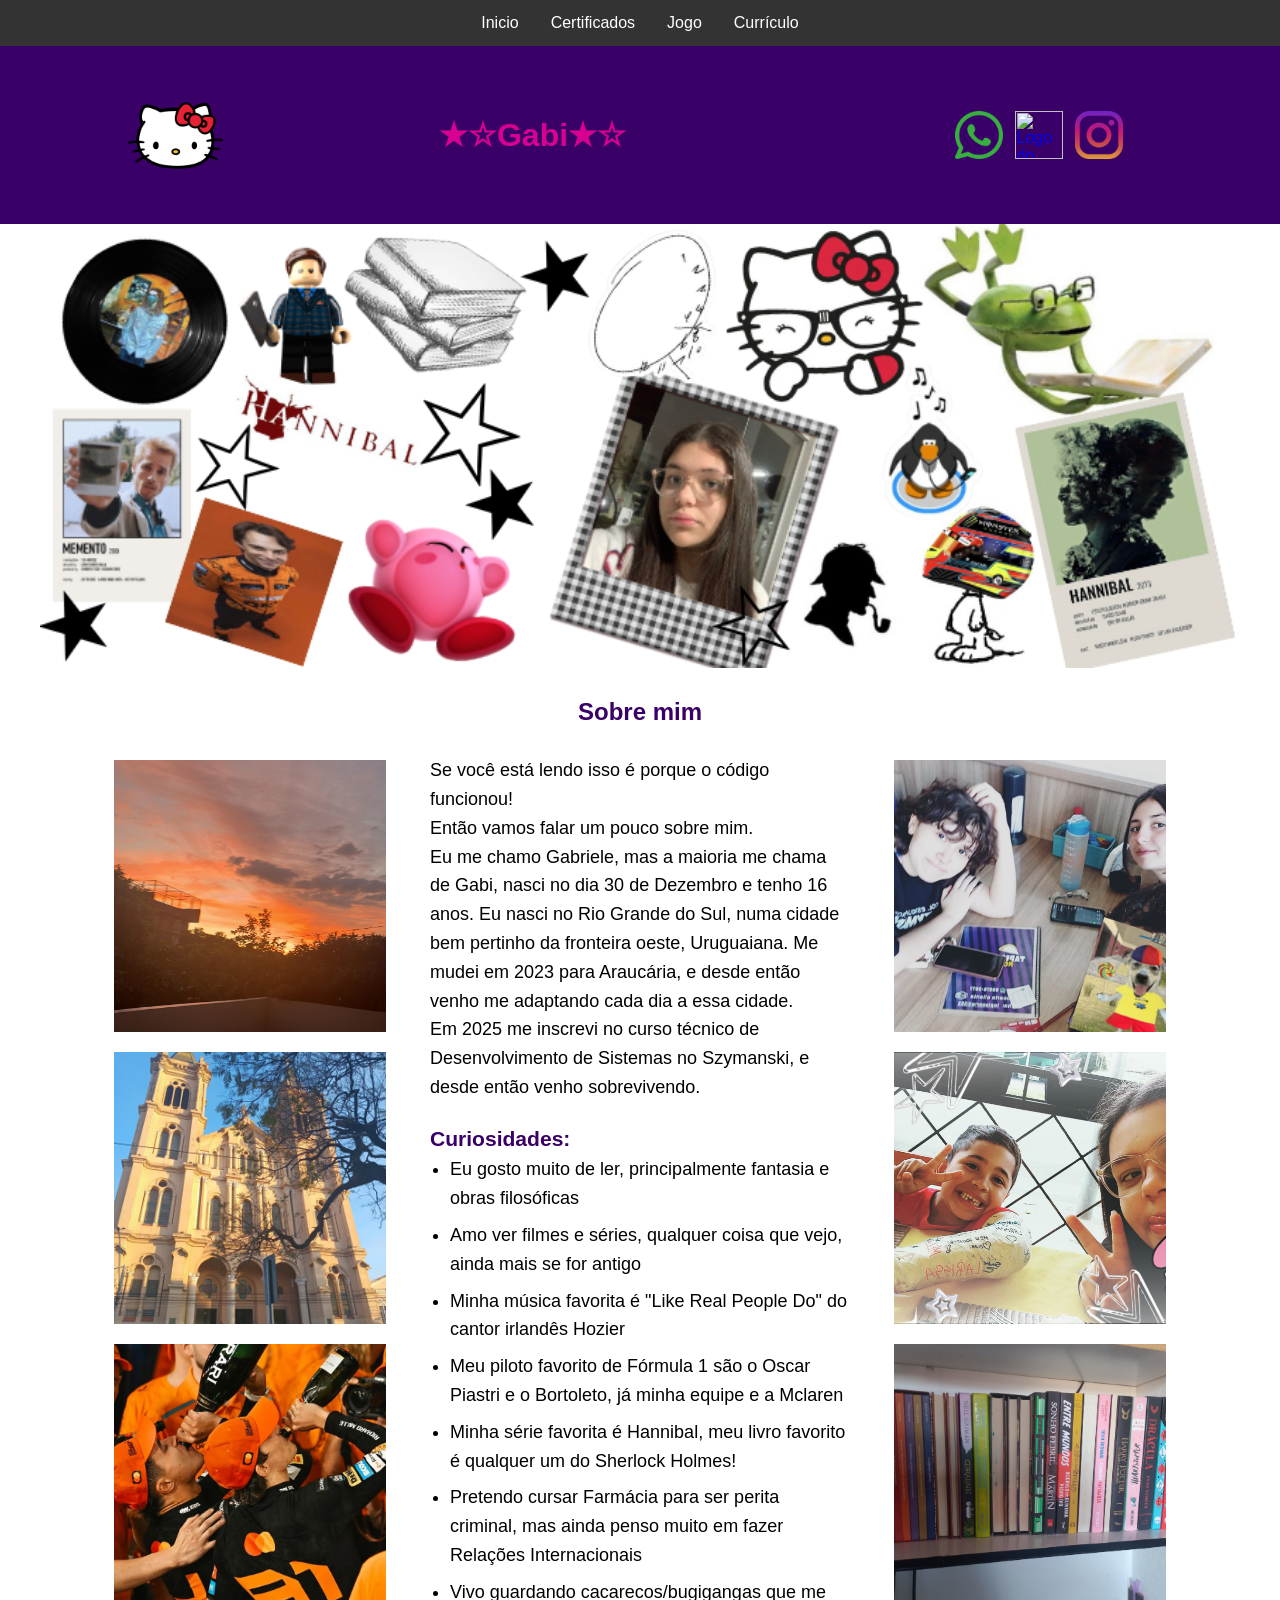
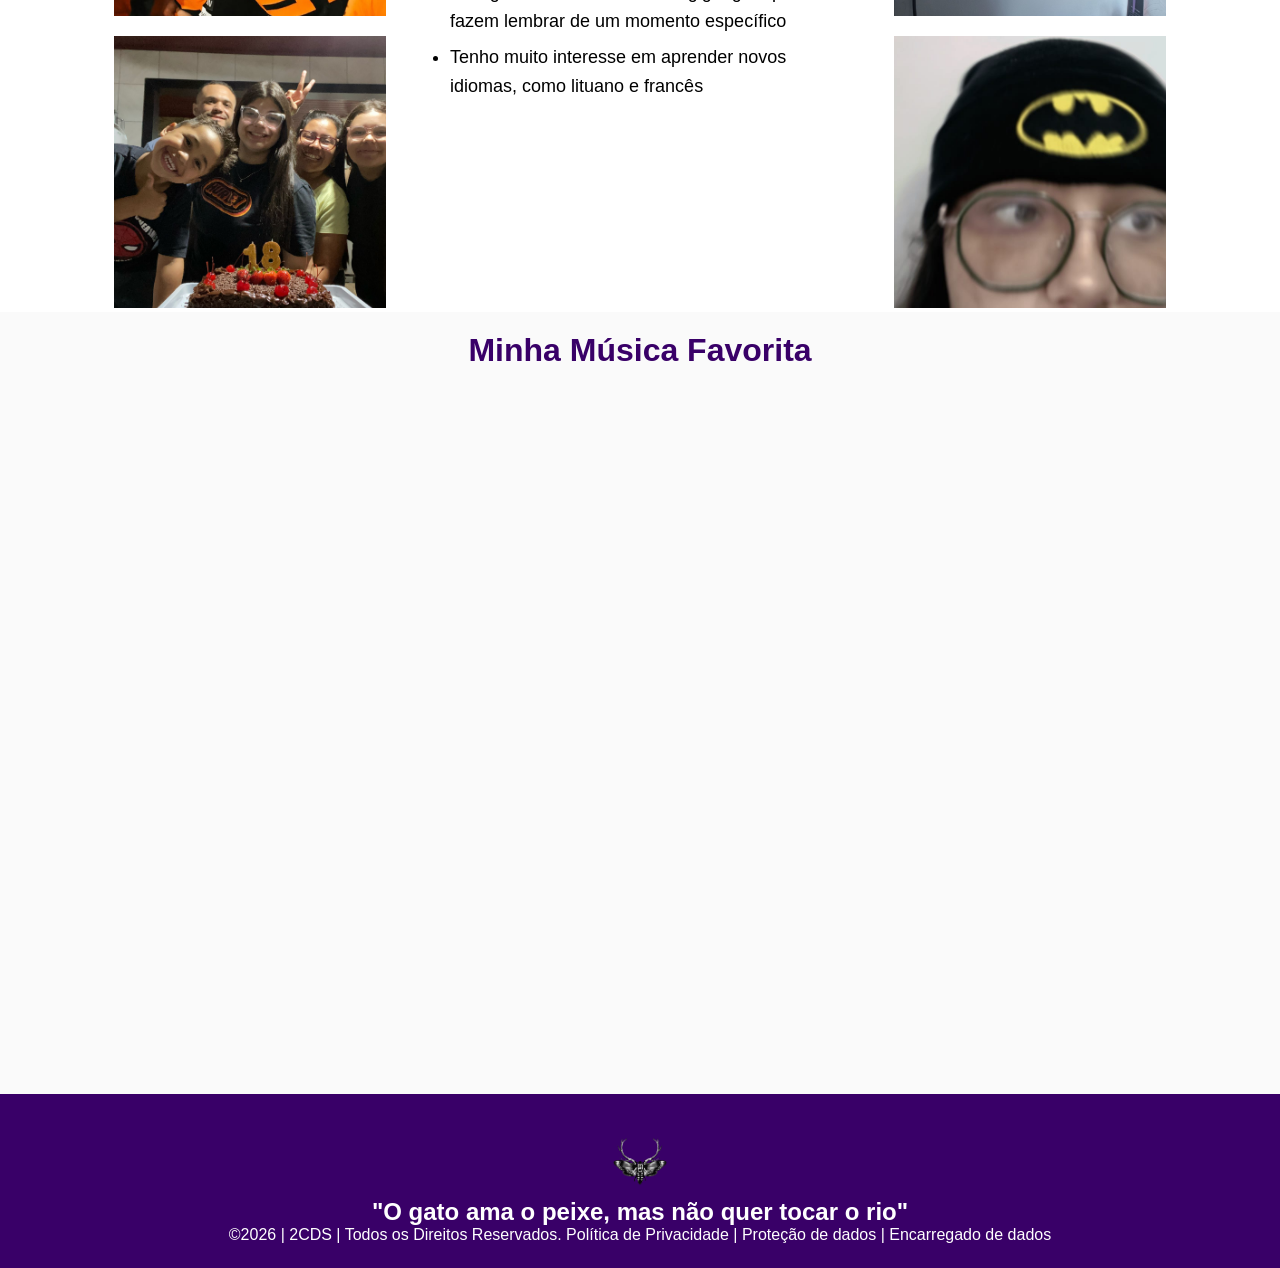
==== index.html @ 53c22264 "141" ====
<html lang="pt-br">
<head>
<meta charset="UTF-8">
<meta name="viewport" content="width=device-width, initial-scale=1.0">
<title>Gabriele Basilio</title>
<link rel="stylesheet" href="style.css">
<link rel="icon" href="hellokitty.png">
</head>
<body>
   <nav class="barra-navegacao">

        <ul>

            <li>
                <a href="index.html">Inicio</a>
            </li>

            <li>
                <a href="certificados.html">Certificados</a>
            </li>

            <li>
                <a href="jogo.html">Jogo</a>
            </li>

            <li>
                <a href="curriculo.html">Currículo</a>
            </li>

        </ul>

    </nav>

<!--header é a parte do cabeçalho do site, é o topo da página-->
<header class="cabecalho-itens">
<img class="cabecalho_imagem" src="hellokitty.png" alt="Logo da Página">
<h1 class="titulo_site">★☆Gabi★☆</h1>
<div class="sociais">
<a href="https://wa.me/5541995487025" target="_blank">
<img class="icone-social" src="whatsapp.png" alt="Logo do Whats da Escola">
</a>
<a href="mailto:gabriele.basilio@escola.pr.gov.br?subject=Contato%20pelo%20site&body=Ol%C3%A1%2C%20Gabi%C3%A8le%2C%20vim%20pelo%20seu%20site%20e%20gostaria%20de%20falar%20sobre... " target="_blank">
<img class="icone-social" src="gmail.png" alt="Logo do Email">
</a>
<a href="https://www.instagram.com/_ga.b1_?igsh=czFxeGV0c2ZuanBq" target="_blank">
<img class="icone-social" src="instagram.png" alt="instagram pessoal">
</a>
</div>
</header>

<!--Seção banner 1 é a parte do paragrafo 1 da página-->
<section class="banner1">
<img class="escola-image" src="Banner.png" alt="Banner da Escola">
</section>
<section class="sobre-mim">
  <h1 class="sobremim-titulo">Sobre mim</h1>
  <div class="sobremim-wrapper">

<div class="galeria-lateral">
  <img class="foto-galeria" src="pordosolsite.jpeg" alt="Foto do céu">
  <img class="foto-galeria" src="igrejaurugsite.jpeg" alt="Foto da igreja">
  <img class="foto-galeria" src="f1mclarenboys.jpg" alt="Descrição">
  <img class="foto-galeria" src="family.jpg" alt="Descrição">
</div>

    <div class="sobremim-conteudo">
      <p>Se você está lendo isso é porque o código funcionou!</p>
      <p>Então vamos falar um pouco sobre mim.</p>
      <p>Eu me chamo Gabriele, mas a maioria me chama de Gabi, nasci no dia 30 de Dezembro e tenho 16 anos. Eu nasci no Rio Grande do Sul, numa cidade bem pertinho da fronteira oeste, Uruguaiana. Me mudei em 2023 para Araucária, e desde então venho me adaptando cada dia a essa cidade.</p>

      <p>Em 2025 me inscrevi no curso técnico de Desenvolvimento de Sistemas no Szymanski, e desde então venho sobrevivendo.</p>
      <h3 class="sobremim-subtitulo">Curiosidades:</h3>
      <ul class="sobremim-lista">
        <li>Eu gosto muito de ler, principalmente fantasia e obras filosóficas</li>
        <li>Amo ver filmes e séries, qualquer coisa que vejo, ainda mais se for antigo</li>
        <li>Minha música favorita é "Like Real People Do" do cantor irlandês Hozier</li>
        <li>Meu piloto favorito de Fórmula 1 são o Oscar Piastri e o Bortoleto, já minha equipe e a Mclaren</li>
        <li>Minha série favorita é Hannibal, meu livro favorito é qualquer um do Sherlock Holmes!</li>
        <li>Pretendo cursar Farmácia para ser perita criminal, mas ainda penso muito em fazer Relações Internacionais</li>
        <li>Vivo guardando cacarecos/bugigangas que me fazem lembrar de um momento específico</li>
        <li>Tenho muito interesse em aprender novos idiomas, como lituano e francês</li>
      </ul>
    </div>

<div class="galeria-lateral">
  <img class="foto-galeria" src="girlssite.jpeg" alt="Foto com amigos">
  <img class="foto-galeria" src="thebrothrs.jpg" alt="Foto minha">
  <img class="foto-galeria" src="myprivatelibrary.jpg" alt="">
  <img class="foto-galeria" src="eubatmansite.jpeg" alt="eu com a toca do batman">
</div>

  </div>
</section>
<!-- Esta div cria a caixa que vai guardar o nosso bloco de vídeo -->
<div class="container-video">
   <h3 class="titulo-video">Minha Música Favorita</h3>
   <div class="video-wrapper">
     <iframe src="https://www.youtube.com/embed/yN4eemsKTQI?si=ebPwR7hq852mcmKF&amp;controls=0&autoplay=1"  title="YouTube video player" frameborder="0" allow="accelerometer; autoplay; clipboard-write; encrypted-media; gyroscope; picture-in-picture; web-share" referrerpolicy="strict-origin-when-cross-origin" allowfullscreen></iframe>
   </div>
</div>
<!--Seção rodapé é a parte final da paragrafo 3 da página-->
<footer class="escola">
<img class="logo_rodape" src="hannibal.png" alt="Logo da Escola">
<h2 class="escola-título">"O gato ama o peixe, mas não quer tocar o rio"
</a></h2>
<p></p>
<p>©2026 | 2CDS | Todos os Direitos Reservados.
Política de Privacidade | Proteção de dados | Encarregado de dados</p>
<p> </p>
</footer>
</body>
</html>
---- style.css ----
*{
margin: 0;
padding: 0;
box-sizing: border-box;
}
body{
font-family: "Poppins", sans-serif;
}
header{
background-color:
#390068;
color: rgb(216, 0, 144);
width: 100%;
padding: 20px;
}
.cabecalho-itens{
max-width: 1980px;
margin: 0 auto;
display: flex;
align-items: center;
justify-content: center;
}
.cabecalho_imagem{
width: 95px;
display: flex;
justify-content: flex-start;
align-items: center;
}
.titulo_site{
padding: 50px;
text-align: center;
width: 50%;
font: 30px;
}
.sociais{
display: flex;
justify-content: flex-end;
width: 25%;
padding-right: 30px;
}
.sociais{
display: flex;
justify-content: flex-end;
align-items: center;
gap: 12px;
padding-right: 30px;
}
.icone-social{
width: 48px;
height: 48px;
}
.escola{
background-image: linear-gradient(
#390068,
#390068);
color: white;
display: flex;
justify-content:center;
padding: 24px 0;
text-align:center;
display:block;
}
.escola-titulo{
padding: 50px;
text-align: center;
}
.logo_rodape{
height: 80px;
padding: 12px 0;
}
.link{
color:
#ffffff;
text-decoration: none;
}
.escola-image {
    height: auto;
    width: 100%;
    max-width: 1200px;
    display: block;
}
.banner1 {
  display: flex;
  justify-content: center;
}
.sobremim-titulo{
color:
#390068;
text-align: center;
padding: 30px 0;
}
.sobremim-wrapper {
  display: flex;
  justify-content: center;
  align-items: flex-start;
  gap: 20px;
  max-width: 1100px;
  margin: 0 auto;
  padding: 0 20px;
}

.galeria-lateral {
  display: flex;
  flex-direction: column;
  gap: 12px;
  flex-shrink: 0;
}
.foto-galeria {
  width: 280px;
  height: 280px;
  object-fit: cover;
  display: block;
  border: 4px solid transparent;
  transition: border-color 0.3s ease;
}

.foto-galeria:hover {
  border-color: #390068;
}
.sobremim-conteudo{
max-width: 800px;
padding: 0 20px 40px;
font-size: 18px;
line-height: 1.6;
}
.sobremim-subtitulo{
color:
#390068;
margin-top: 20px;
}
.sobremim-lista{
padding-left: 20px;
}
.sobremim-lista li{
margin-bottom: 8px;
}
.container-video {
  width: 100%;
  padding: 20px;
  display: flex;
  flex-direction: column;
  justify-content: center;
  align-items: center;
  background-color: #fafafa;
}

.titulo-video {
  color: #390068;
  margin-bottom: 30px;
  text-align: center;
  font-size: 32px; 
  font-weight: 600;
}
.video-wrapper {
  width: 100%;
  max-width: 1200px;
  aspect-ratio: 16 / 9;
}

.container-video iframe {
  width: 100%;
  height: 100%;
  border: none;
}
.barra-navegacao ul {

    list-style-type: none;

    margin: 0;

    padding: 0;

    background-color: #333333;

    display: flex;

    justify-content: center;

}


.barra-navegacao ul li a {

    display: block;

    color: white;

    padding: 14px 16px;

    text-decoration: none;

}


.barra-navegacao ul li a:hover {

    background-color: #a200ff;

}
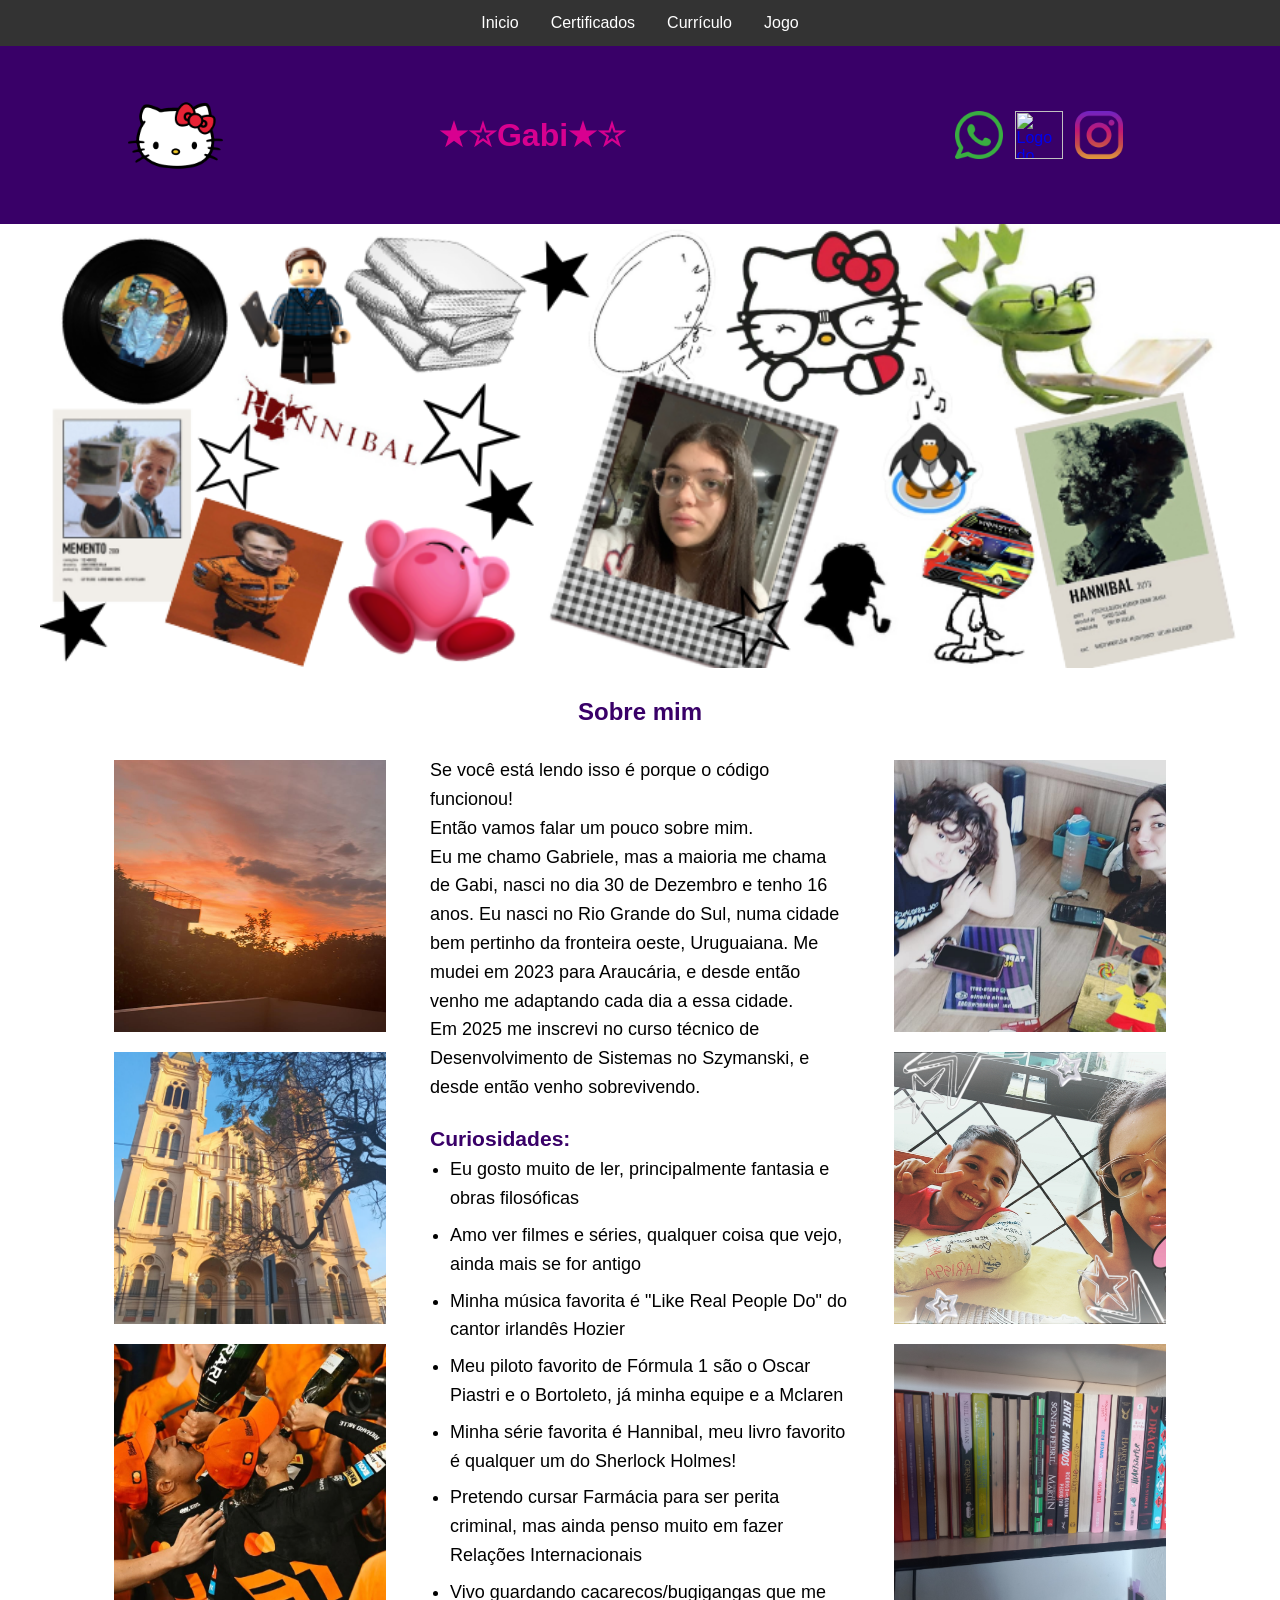
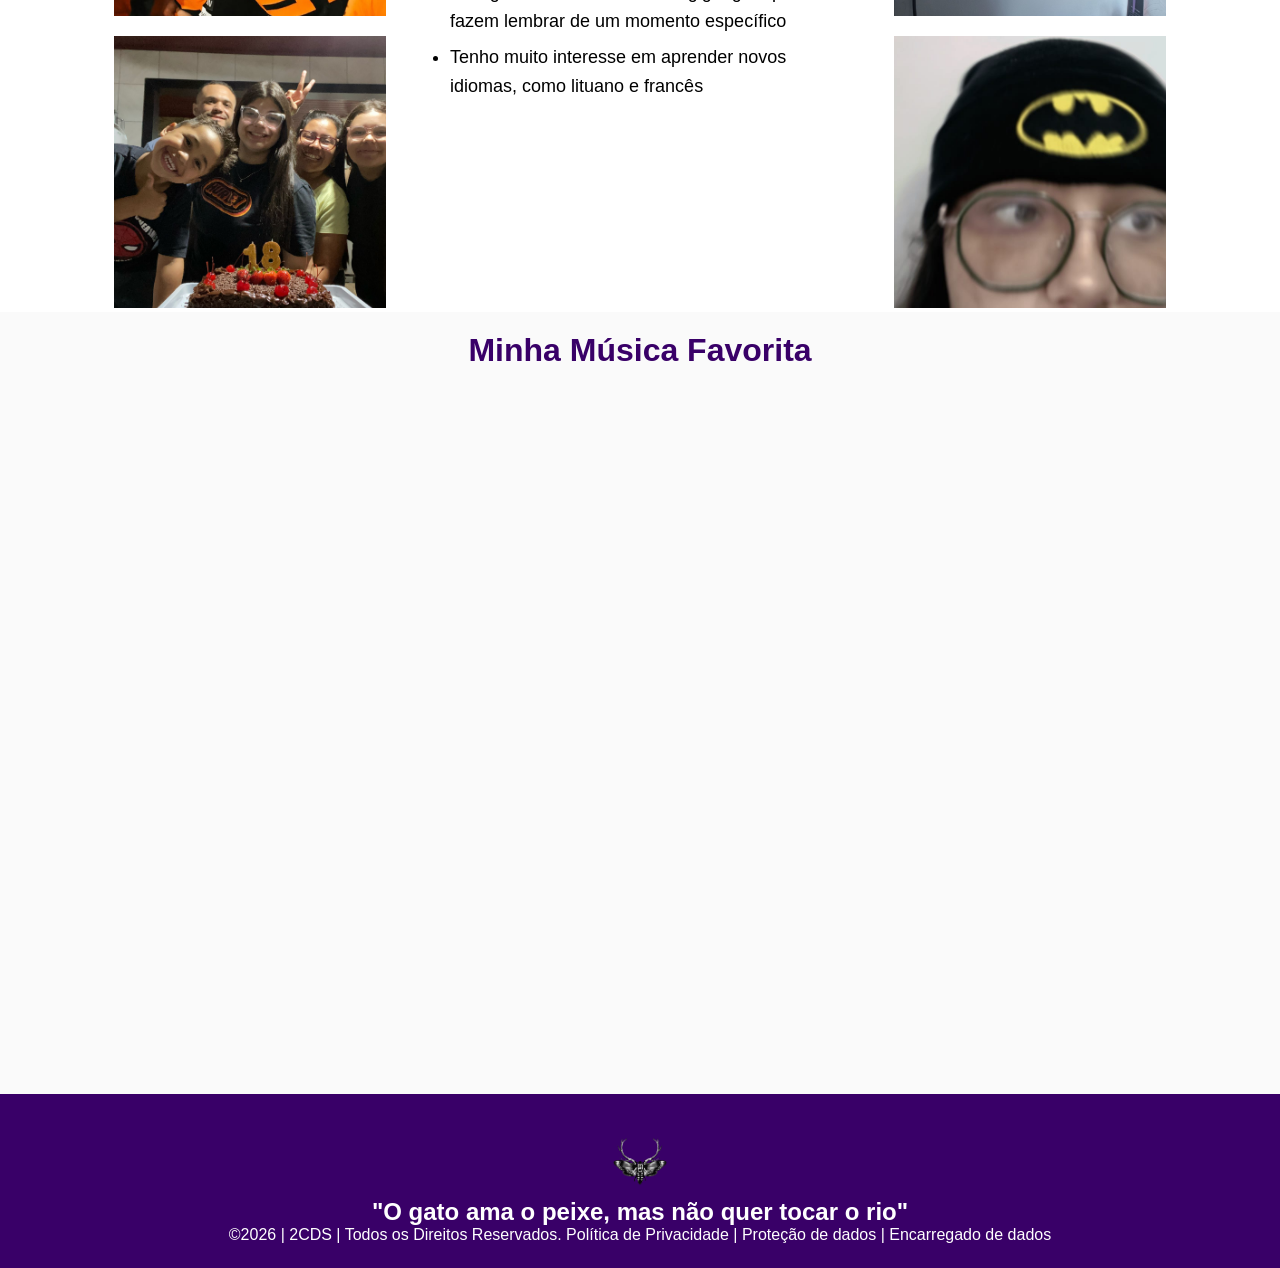
==== commit b53ccd8f: "142" ====
--- a/index.html
+++ b/index.html
@@ -20,11 +20,11 @@
             </li>
 
             <li>
-                <a href="jogo.html">Jogo</a>
+                <a href="curriculo.html">Currículo</a>
             </li>
 
             <li>
-                <a href="curriculo.html">Currículo</a>
+                <a href="jogo.html">Jogo</a>
             </li>
 
         </ul>
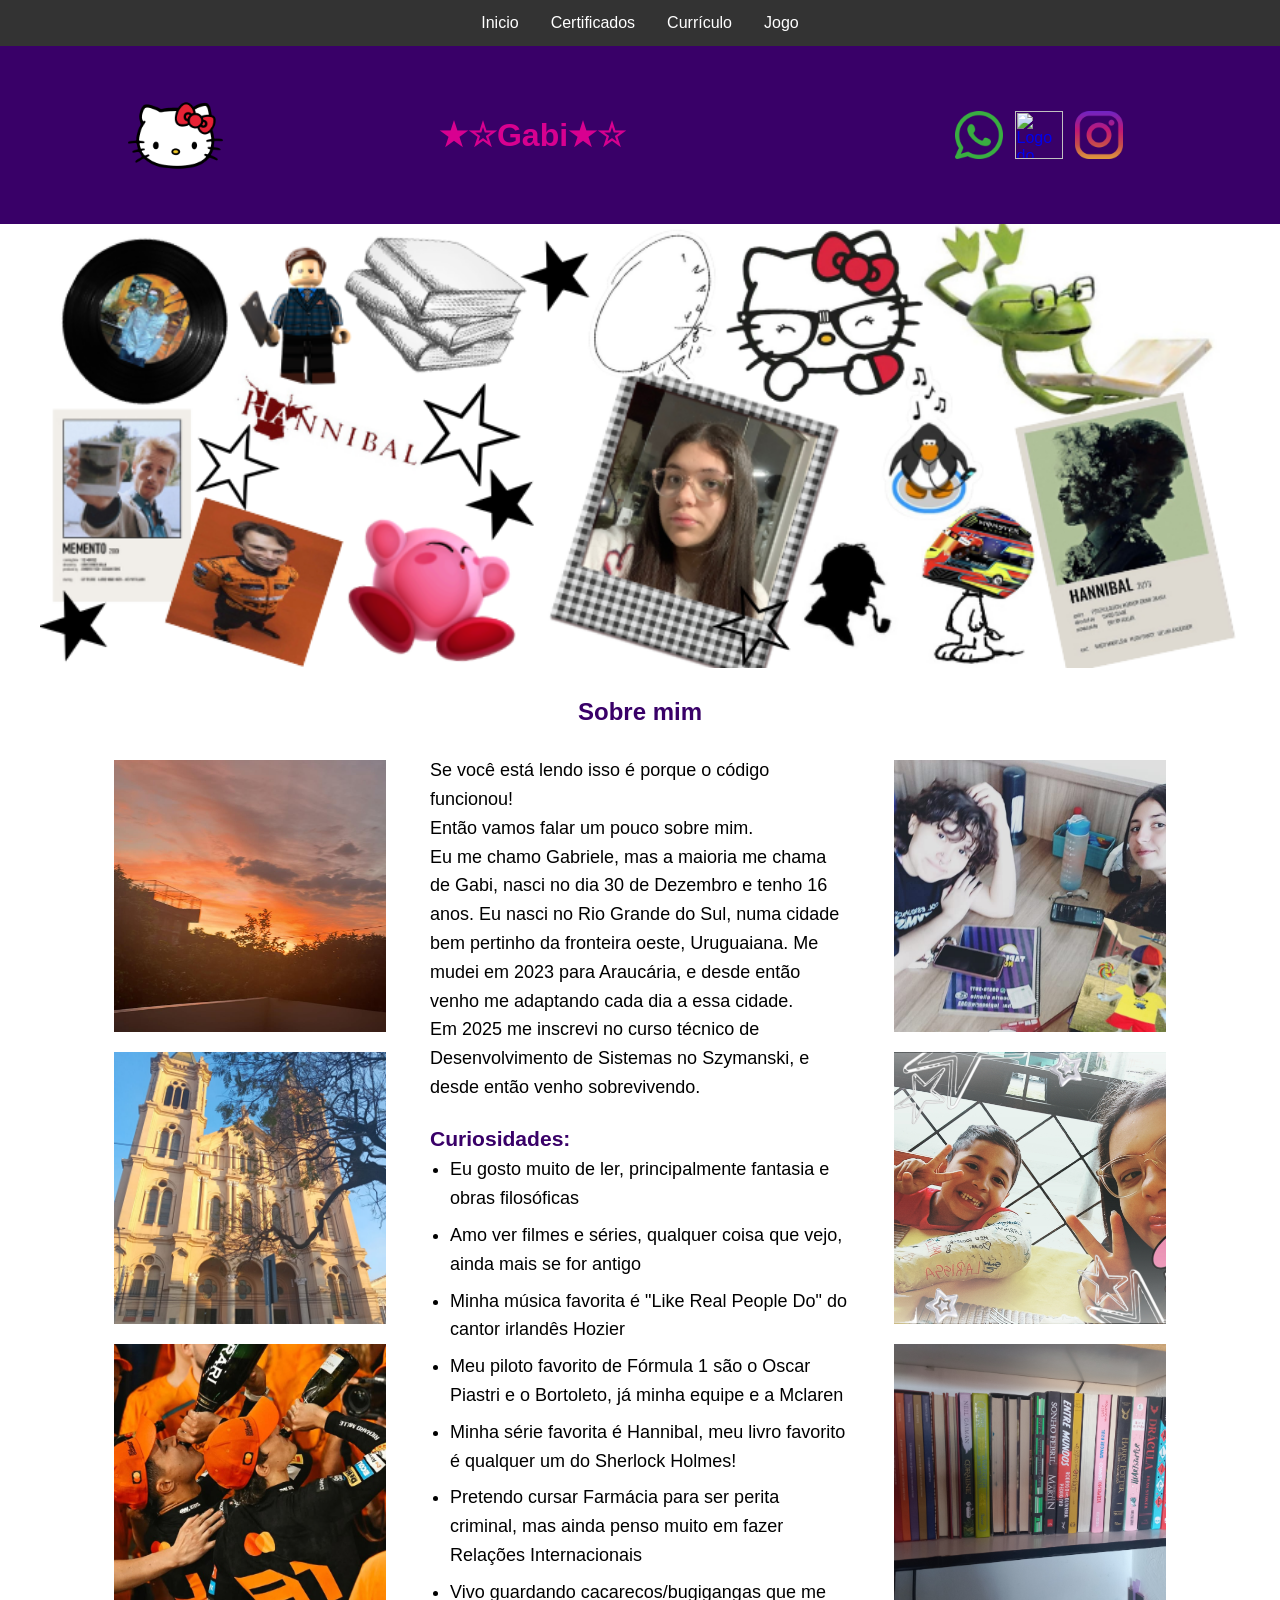
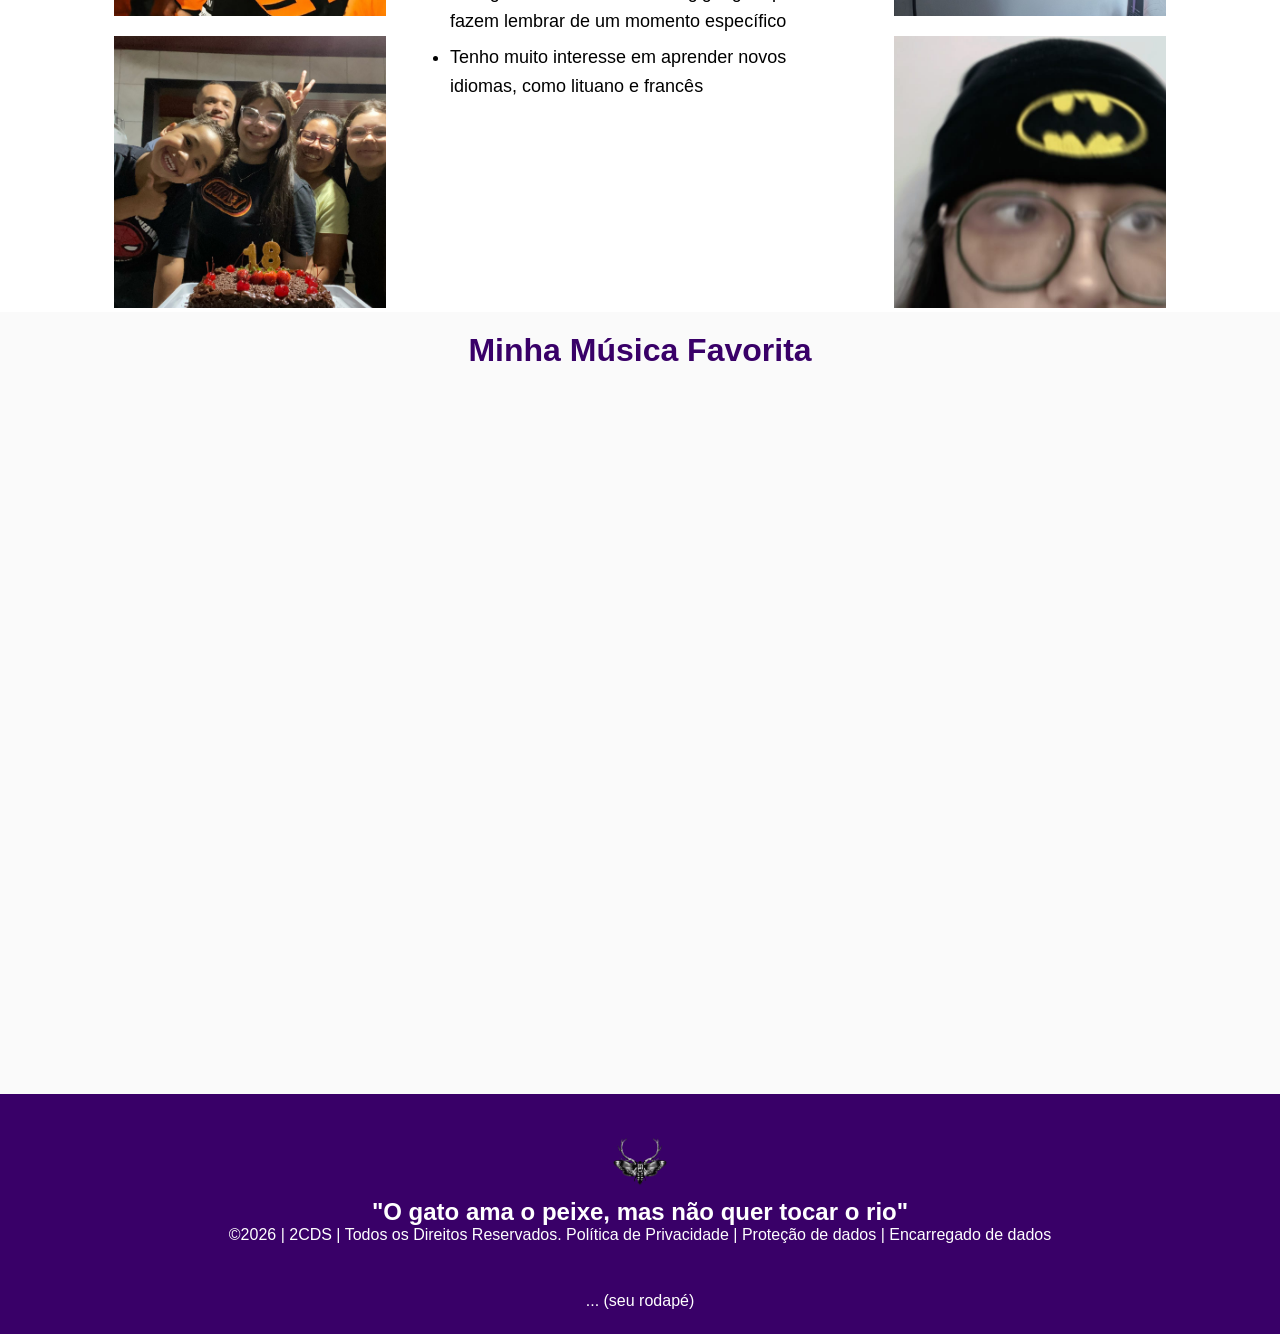
==== commit 2bfb33a1: "163" ====
--- a/index.html
+++ b/index.html
@@ -108,5 +108,14 @@
 Política de Privacidade | Proteção de dados | Encarregado de dados</p>
 <p> </p>
 </footer>
+
+    <!-- Final do seu HTML, antes do fechamento do body: -->
+
+    <footer class="escola">
+        ... (seu rodapé)
+    </footer>
+
+    <!-- Apenas linke seu script assim: -->
+    <script src="script.js"></script>
 </body>
 </html>
--- a/style.css
+++ b/style.css
@@ -196,4 +196,83 @@
 
     background-color: #a200ff;
 
+}
+*{
+    padding: 0;
+    margin: 0;
+    box-sizing: border-box;
+}
+
+body{
+    height: 100vh;
+    display: flex;
+    background: var(--eerie-black);
+    flex-direction: column;
+}
+
+.memory-game{
+    
+    width: 640px;
+    height: 640px;
+    margin: auto;
+    display: flex;
+    flex-wrap: wrap;
+    perspective: 1000px;
+}
+
+.memory-card{
+    width: calc(25% - 20px);
+    height: calc(33.333% - 10px);
+    margin: 5px;
+    position: relative;
+    transform: scale(1);
+    transform-style: preserve-3d;
+    transition: transform .5s;
+    border: 5px solid var(--silver-chalice);
+    border-radius: 10px;
+    box-shadow: 1px 1px 1px rgba(0,0,0,.3);
+}
+
+.memory-card:active{
+    transform: scale(.97);
+    transition: transform .2s;
+}
+
+.memory-card.flip{
+    transform: rotateY(180deg);
+}
+
+.front-face,
+.back-face{
+    width: 100%;
+    height: 100%;
+    padding: 20px;
+    border-radius: 5px;
+    position: absolute;
+    background: var(--carnelian);
+    backface-visibility: hidden;
+}
+
+.front-face{
+    transform: rotateY(180deg);
+}
+:root{
+    --eerie-black: rgb(255, 255, 255);
+    --carnelian: #390068;
+    --imperial-red: #390068;
+    --silver-chalice: #b1a7a6ff;
+}
+/* Faz a imagem ter um cursor de clique e transição suave */
+.foto-galeria {
+    cursor: pointer;
+    transition: transform 0.3s ease, box-shadow 0.3s ease;
+}
+
+/* Classe ativada pelo JavaScript */
+.foto-galeria.zoom {
+    transform: scale(2); /* Dobra o tamanho da imagem */
+    position: relative;
+    z-index: 999;        /* Garante que ela fique por cima de tudo */
+    box-shadow: 0 10px 25px rgba(0, 0, 0, 0.5); /* Sombra para dar destaque */
+    border-radius: 8px;  /* Borda levemente arredondada (opcional) */
 }
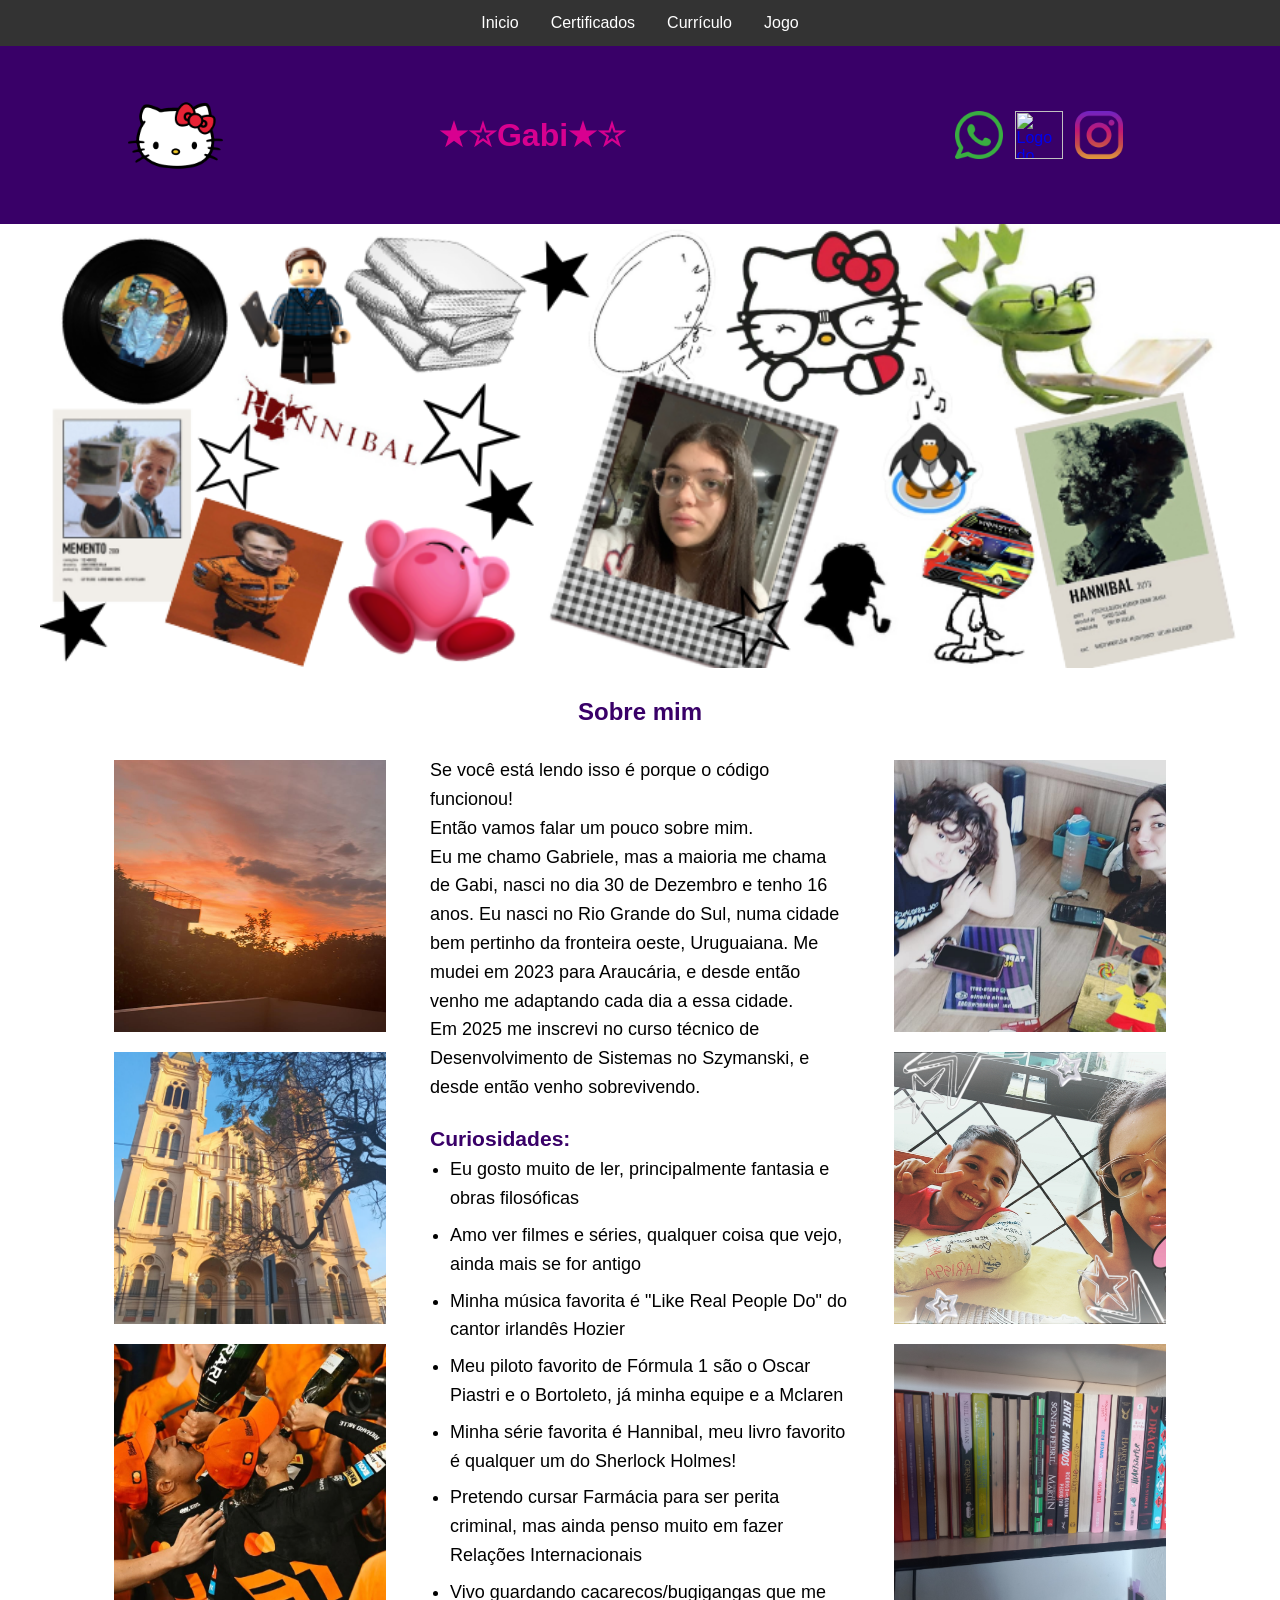
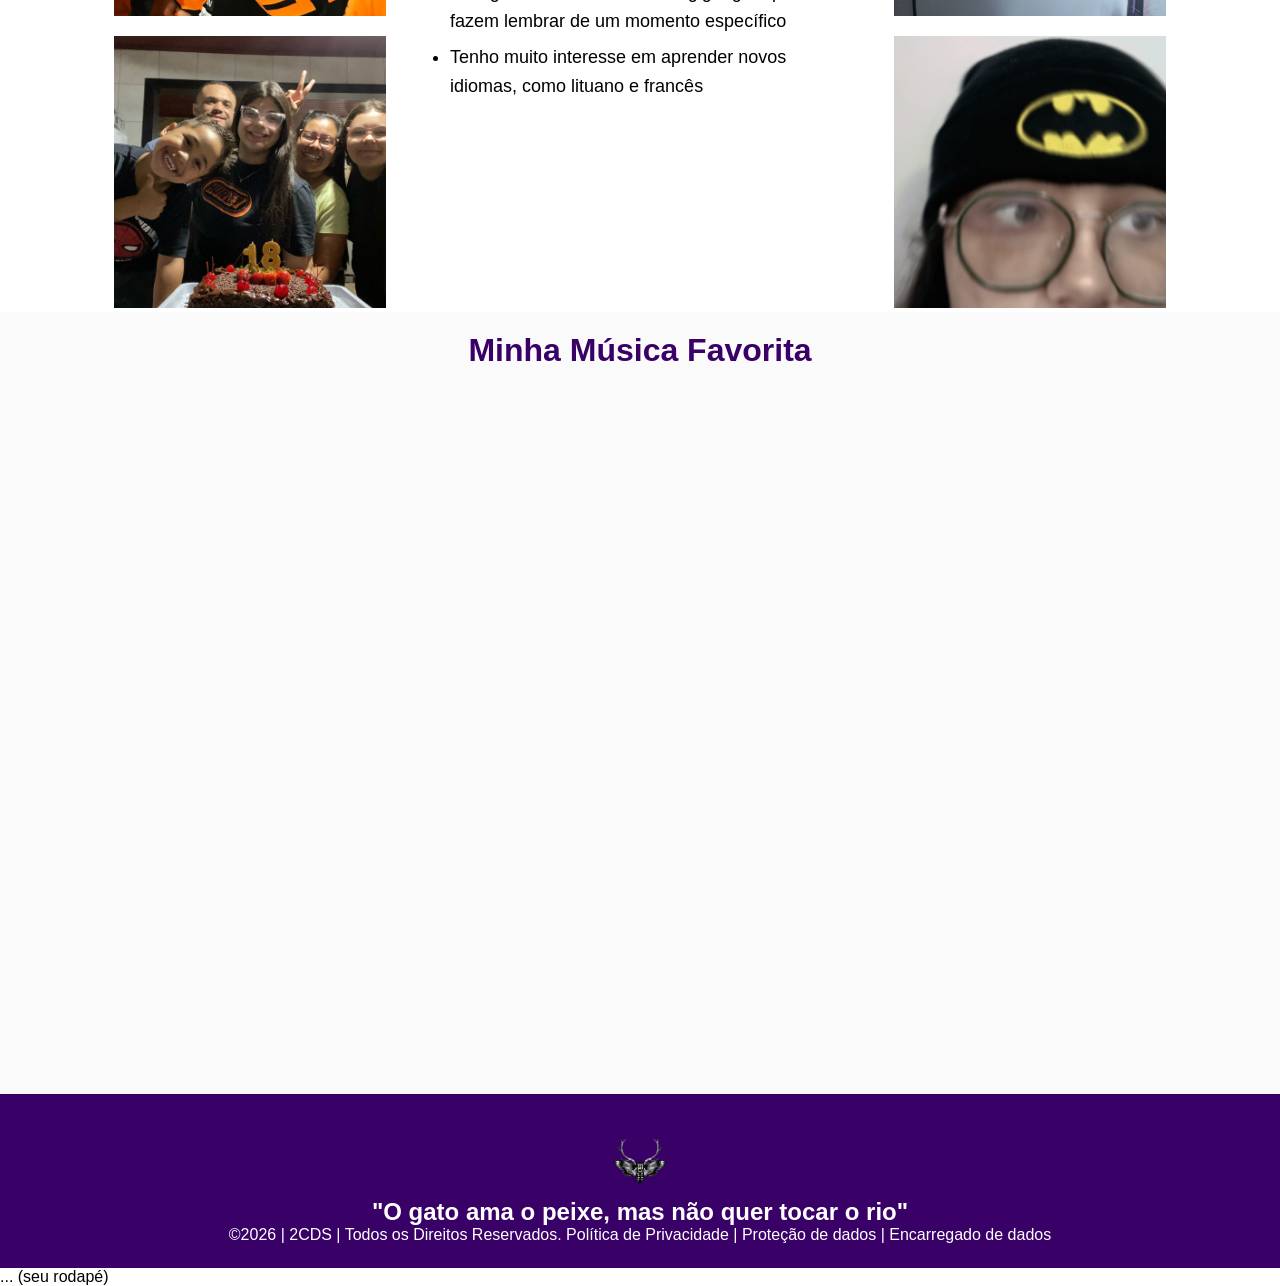
==== commit eaaef2cb: "164" ====
--- a/index.html
+++ b/index.html
@@ -111,7 +111,7 @@
 
     <!-- Final do seu HTML, antes do fechamento do body: -->
 
-    <footer class="escola">
+    <footer class="galeria-lateral">
         ... (seu rodapé)
     </footer>
 
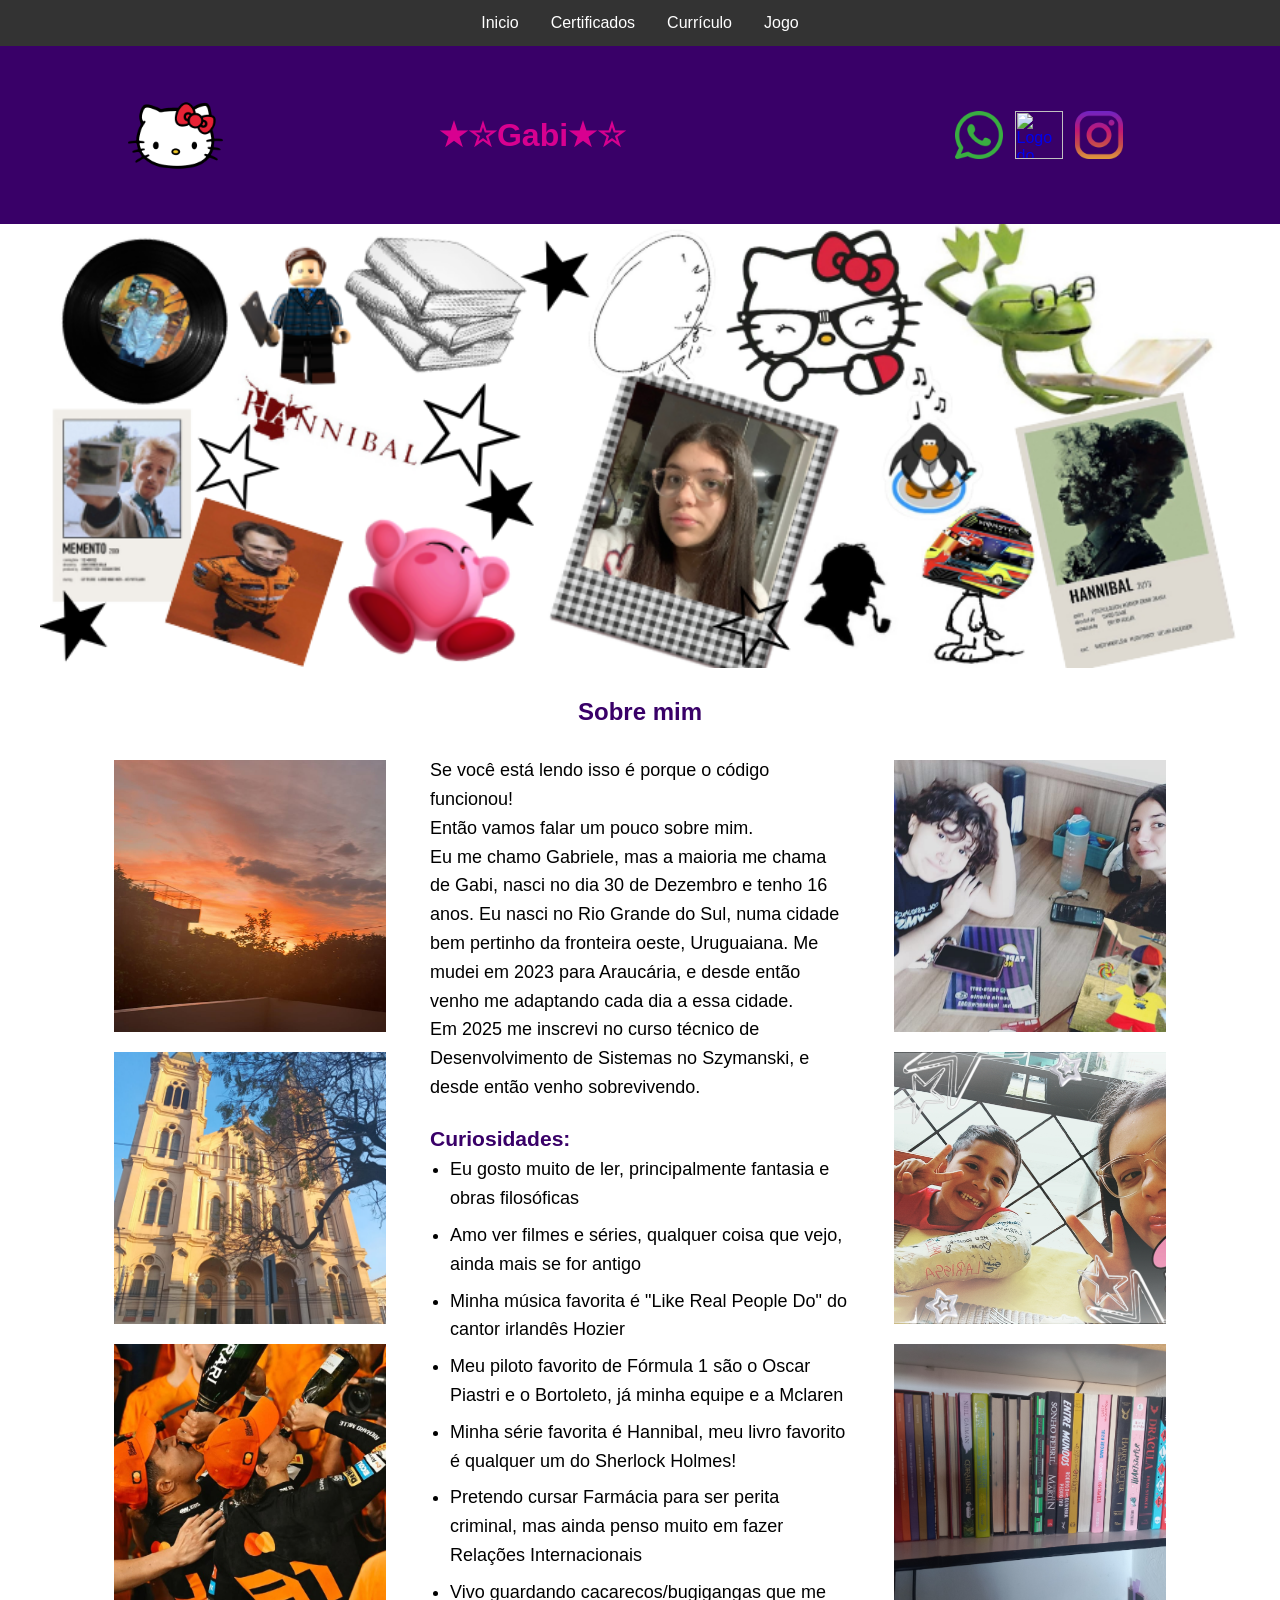
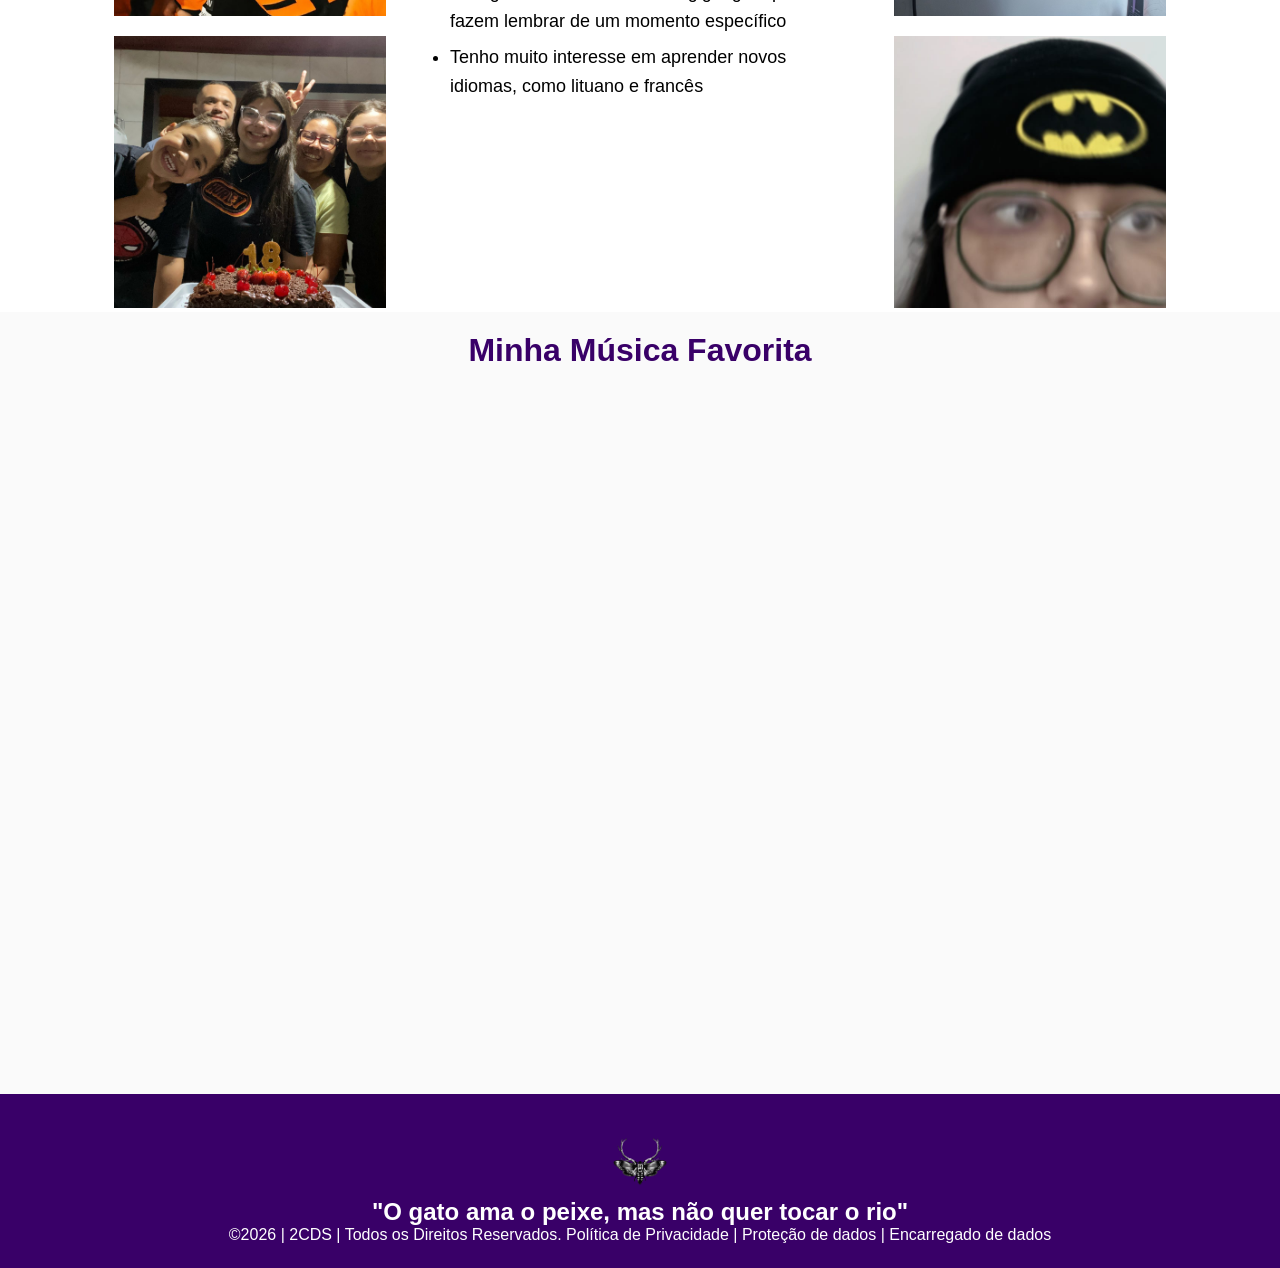
==== commit 7288f0f1: "165" ====
--- a/index.html
+++ b/index.html
@@ -112,7 +112,7 @@
     <!-- Final do seu HTML, antes do fechamento do body: -->
 
     <footer class="galeria-lateral">
-        ... (seu rodapé)
+    
     </footer>
 
     <!-- Apenas linke seu script assim: -->
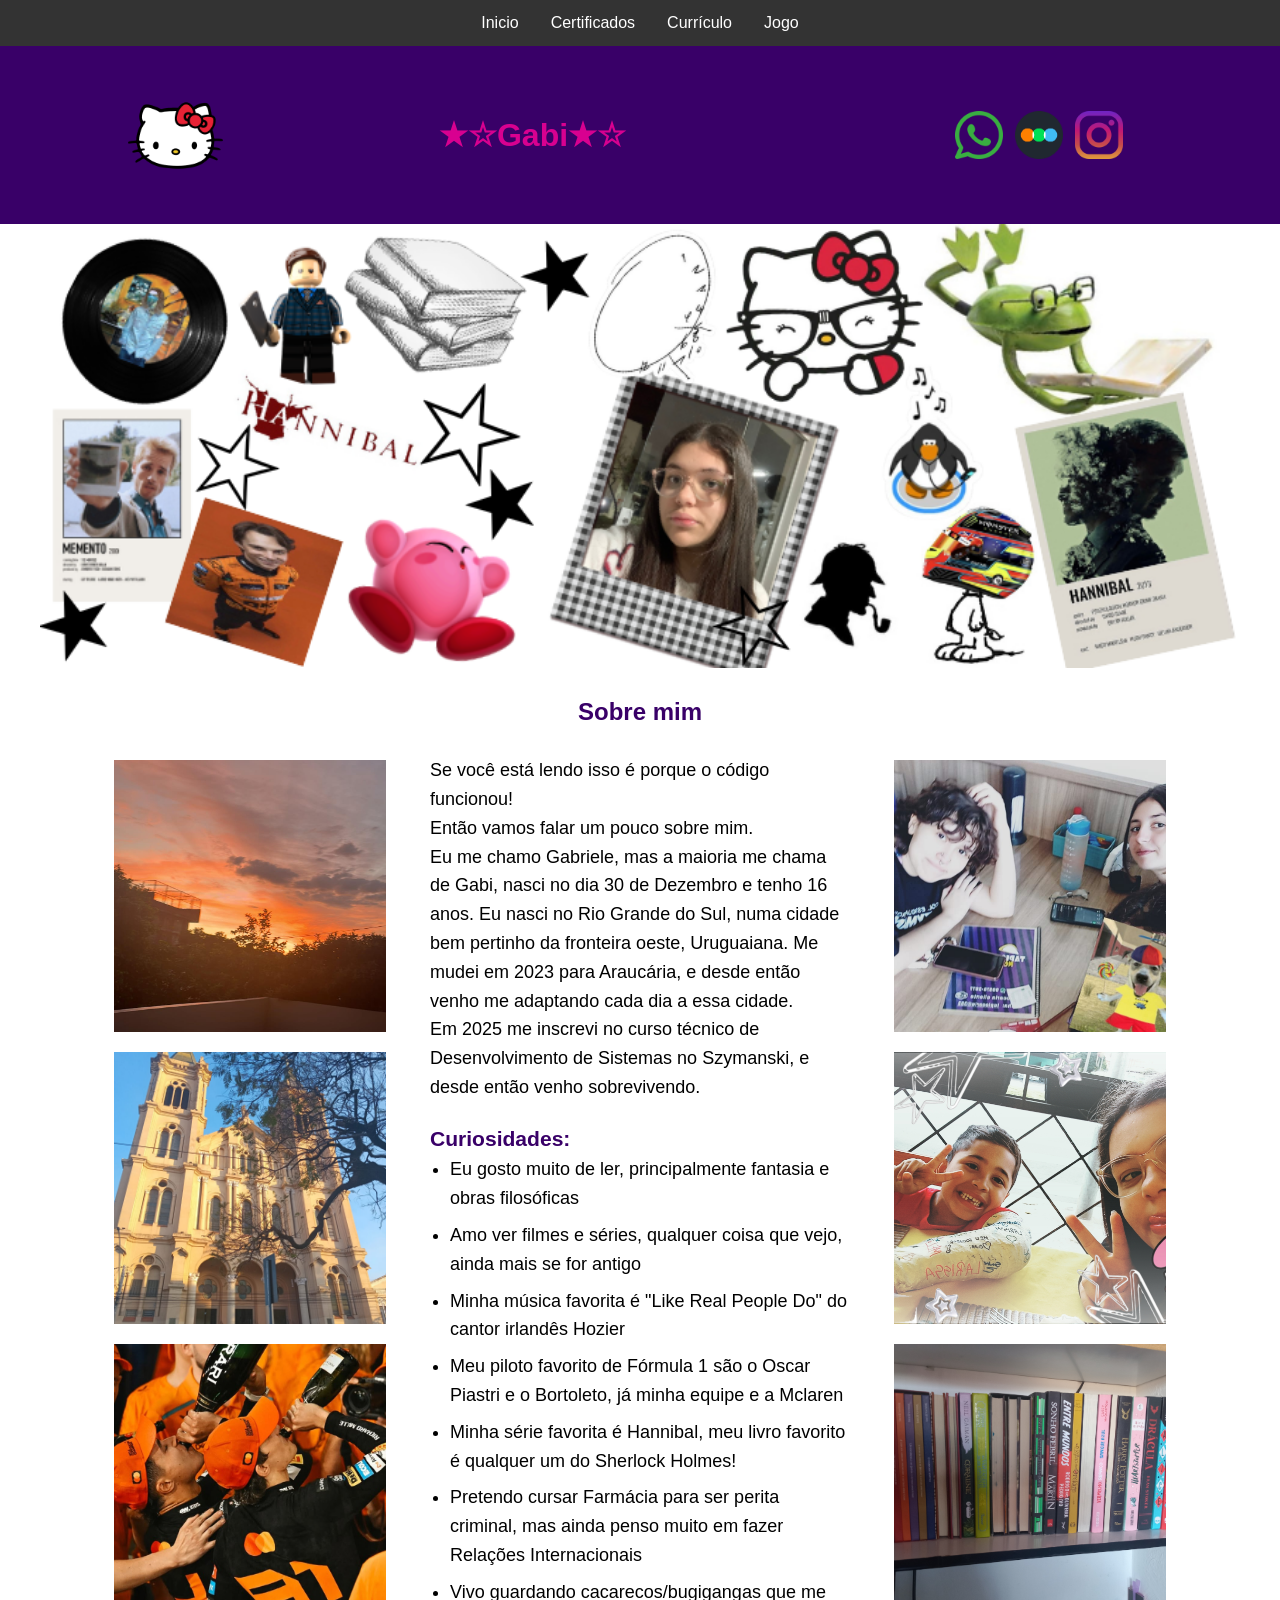
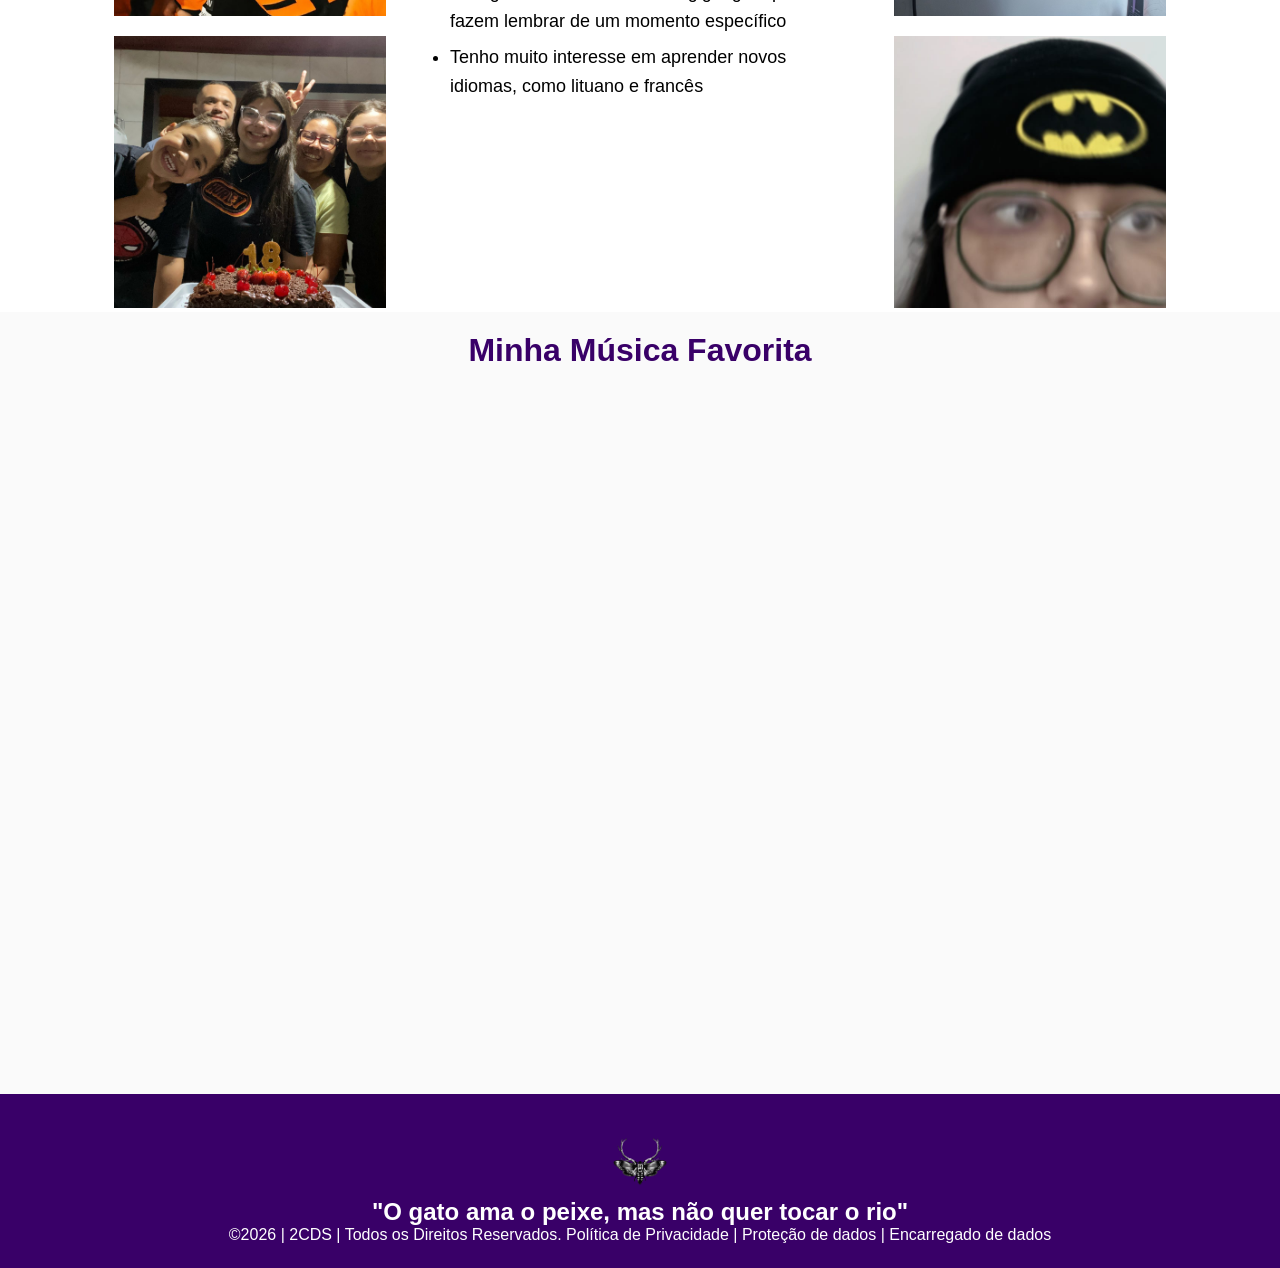
==== commit b84d30bc: "166" ====
--- a/index.html
+++ b/index.html
@@ -39,8 +39,8 @@
 <a href="https://wa.me/5541995487025" target="_blank">
 <img class="icone-social" src="whatsapp.png" alt="Logo do Whats da Escola">
 </a>
-<a href="mailto:gabriele.basilio@escola.pr.gov.br?subject=Contato%20pelo%20site&body=Ol%C3%A1%2C%20Gabi%C3%A8le%2C%20vim%20pelo%20seu%20site%20e%20gostaria%20de%20falar%20sobre... " target="_blank">
-<img class="icone-social" src="gmail.png" alt="Logo do Email">
+<a href="https://letterboxd.com/witchsam/qr/" target="_blank">
+<img class="icone-social" src="letterboxd.png" alt="Logo do letterboxd">
 </a>
 <a href="https://www.instagram.com/_ga.b1_?igsh=czFxeGV0c2ZuanBq" target="_blank">
 <img class="icone-social" src="instagram.png" alt="instagram pessoal">
